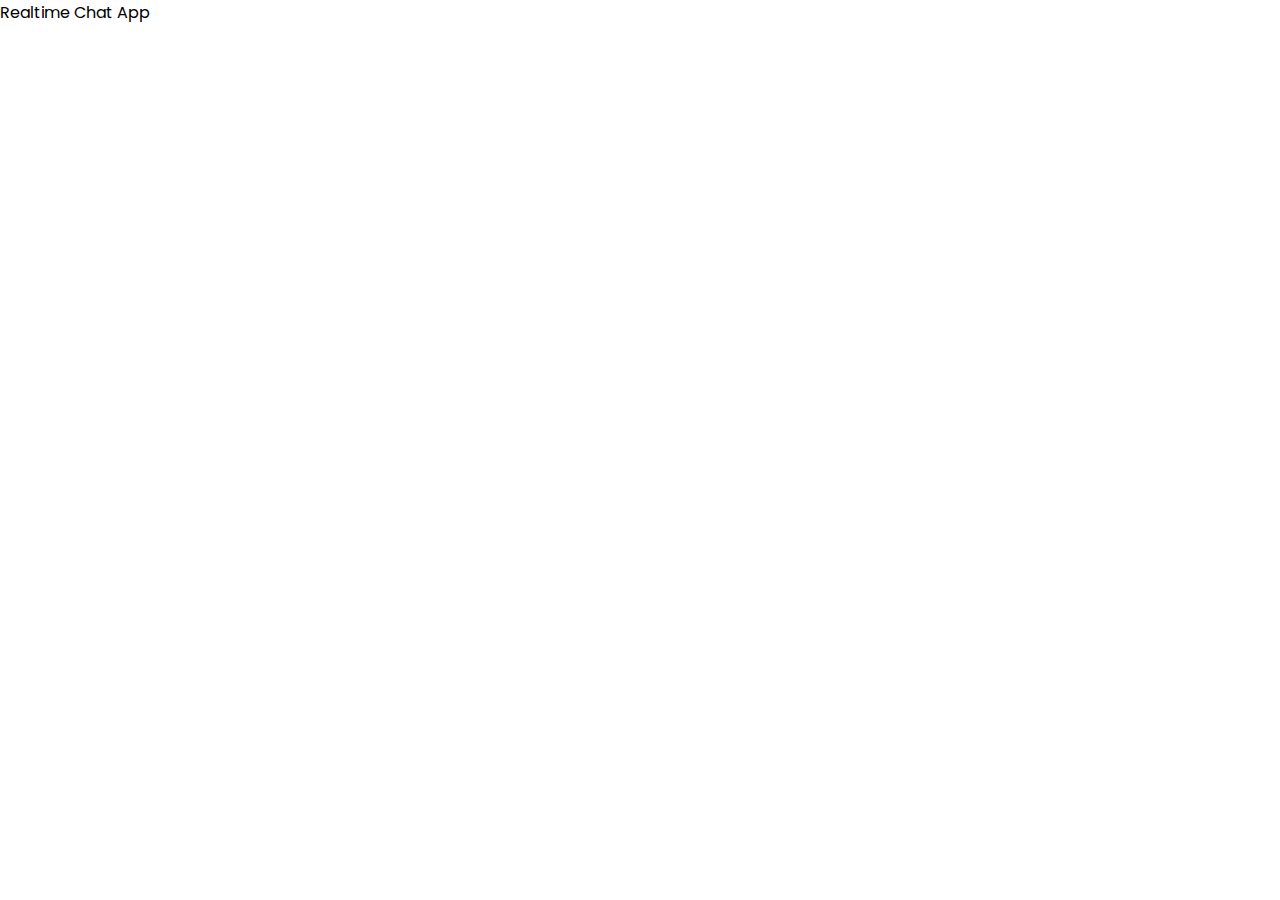
==== index.html @ 70213596 "initiate-project" ====
<!DOCTYPE html>
<html lang="en">
  <head>
    <meta charset="UTF-8" />
    <meta name="viewport" content="width=device-width, initial-scale=1.0" />
    <title>Realtime Chat PHP</title>
    <link rel="stylesheet" href="./style.css" />
    <!-- ! fontawesome -->
    <link
      rel="stylesheet"
      href="https://cdnjs.cloudflare.com/ajax/libs/font-awesome/6.4.2/css/all.min.css"
      integrity="sha512-z3gLpd7yknf1YoNbCzqRKc4qyor8gaKU1qmn+CShxbuBusANI9QpRohGBreCFkKxLhei6S9CQXFEbbKuqLg0DA=="
      crossorigin="anonymous"
      referrerpolicy="no-referrer"
    />
  </head>
  <body>
    <div class="wrapper">
      <section class="form signin">
        <header>Realtime Chat App</header>
      </section>
    </div>
  </body>
</html>
---- style.css ----
@import url("https://fonts.googleapis.com/css2?family=Poppins:wght@200;300;400;500;600;700&display=swap");

* {
  margin: 0;
  padding: 0;
  box-sizing: border-box;
  text-decoration: none;
  font-family: "Poppins", sans-serif;
}
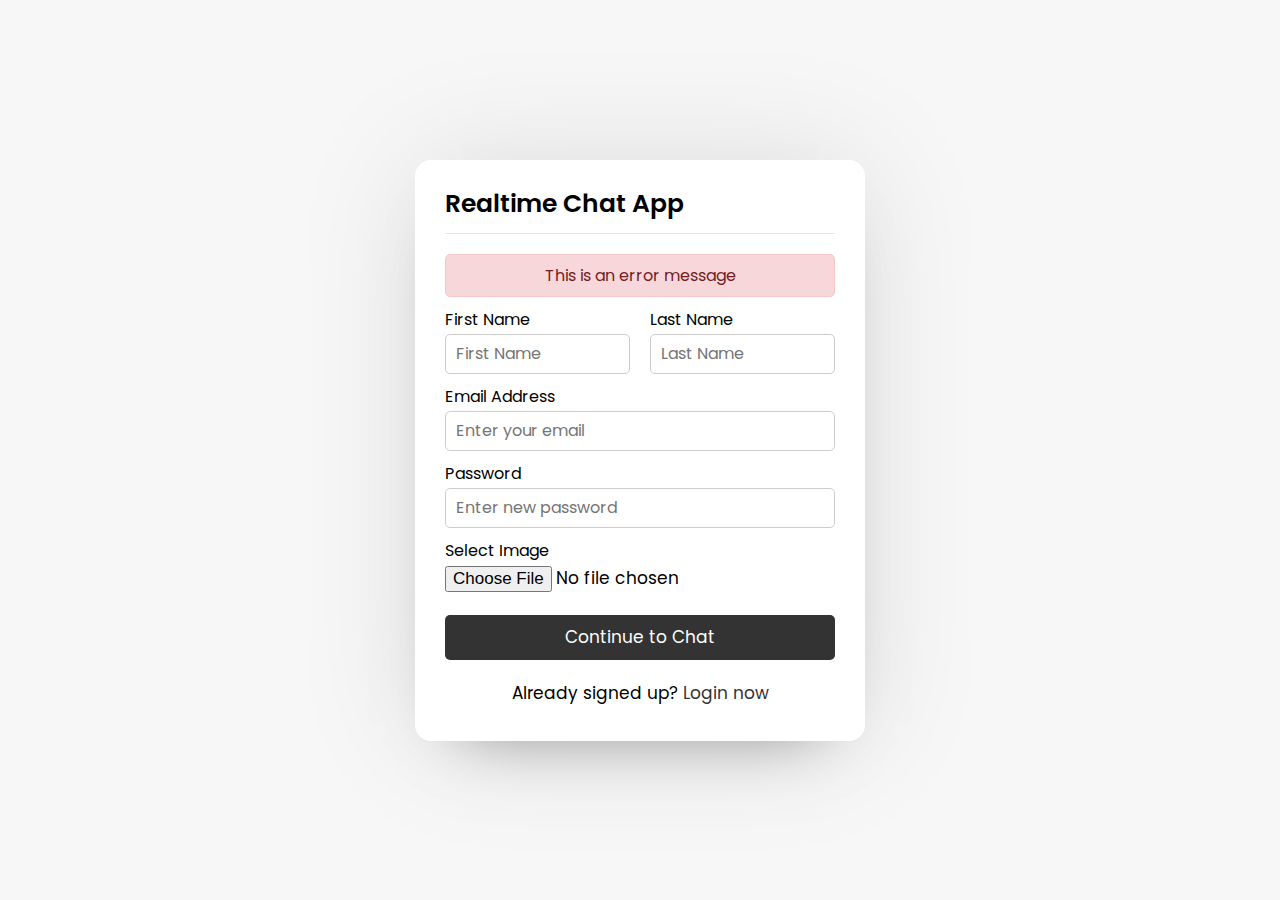
==== commit 5efb6432: "finish-sign-up-form-layout" ====
--- a/index.html
+++ b/index.html
@@ -17,7 +17,47 @@
   <body>
     <div class="wrapper">
       <section class="form signin">
+        <!-- ! form header -->
         <header>Realtime Chat App</header>
+
+        <!-- ! form body -->
+        <form action="#">
+          <div class="error-txt">This is an error message</div>
+          <!-- ! Name -->
+          <div class="name-details">
+            <div class="field input">
+              <label>First Name</label>
+              <input type="text" placeholder="First Name" />
+            </div>
+            <div class="field input">
+              <label>Last Name</label>
+              <input type="text" placeholder="Last Name" />
+            </div>
+          </div>
+          <!-- ! Email -->
+          <div class="field input">
+            <label>Email Address</label>
+            <input type="text" placeholder="Enter your email" />
+          </div>
+          <!-- ! Password -->
+          <div class="field input">
+            <label>Password</label>
+            <input type="text" placeholder="Enter new password" />
+          </div>
+          <!-- ! Image -->
+          <div class="field image">
+            <label>Select Image</label>
+            <input type="file" />
+          </div>
+          <!-- ! Button submit -->
+          <div class="field button">
+            <input type="submit" value="Continue to Chat" />
+          </div>
+        </form>
+
+        <!-- ! form footer -->
+        <div class="link">Already signed up? <a href="#">Login now</a></div>
+
       </section>
     </div>
   </body>
--- a/style.css
+++ b/style.css
@@ -7,3 +7,113 @@
   text-decoration: none;
   font-family: "Poppins", sans-serif;
 }
+
+body {
+  display: flex;
+  justify-content: center;
+  align-items: center;
+  min-height: 100vh;
+  background-color: #f7f7f7;
+  overflow: hidden;
+}
+
+.wrapper {
+  background: #fff;
+  width: 450px;
+  border-radius: 16px;
+  box-shadow: 0 0 128px 0 rgba(0, 0, 0, 0.1),
+              0 32px 64px -48px rgba(0, 0, 0, 0.5);
+}
+
+/* ! Signup Form */
+.form {
+  padding: 25px 30px;
+}
+
+.form header {
+  font-size: 25px;
+  font-weight: 600;
+  padding-bottom: 10px;
+  border-bottom: 1px solid #e6e6e6;
+}
+
+.form form {
+  margin: 20px 0;
+}
+
+.form form .error-txt {
+  color: #721c24;
+  background: #f8d7da;
+  padding: 8px 10px;
+  text-align: center;
+  border-radius: 5px;
+  margin-bottom: 10px;
+  border: 1px solid #f5c6cb;
+}
+
+.form form .name-details {
+  display: flex;
+}
+
+.form form .name-details .field:first-child {
+  margin-right: 10px;
+}
+
+.form form .name-details .field:last-child {
+  margin-left: 10px;
+}
+
+.form form .field {
+  display: flex;
+  flex-direction: column;
+  margin-bottom: 10px;
+}
+
+.form form .field label {
+  margin-bottom: 2px;
+}
+
+.form form .field input {
+  outline: none;
+}
+
+.form form .input input {
+  height: 40px;
+  width: 100%;
+  font-size: 16px;
+  padding: 0 10px;
+  border: 1px solid #ccc;
+  border-radius: 5px;
+}
+
+.form form .image input {
+  font-size: 17px;
+}
+
+.form form .button input {
+  margin-top: 13px;
+  height: 45px;
+  border: none;
+  font-size: 17px;
+  font-weight: 400;
+  background: #333;
+  color: #fff;
+  border-radius: 5px;
+  cursor: pointer;
+}
+
+.form .link {
+  text-align: center;
+  margin: 10px 0;
+  font-size: 17px;
+}
+
+.form .link a {
+  color: #333;
+  transition: all 0.3s;
+}
+
+.form .link a:hover {
+  text-decoration: underline;
+  color: #0984e3;
+}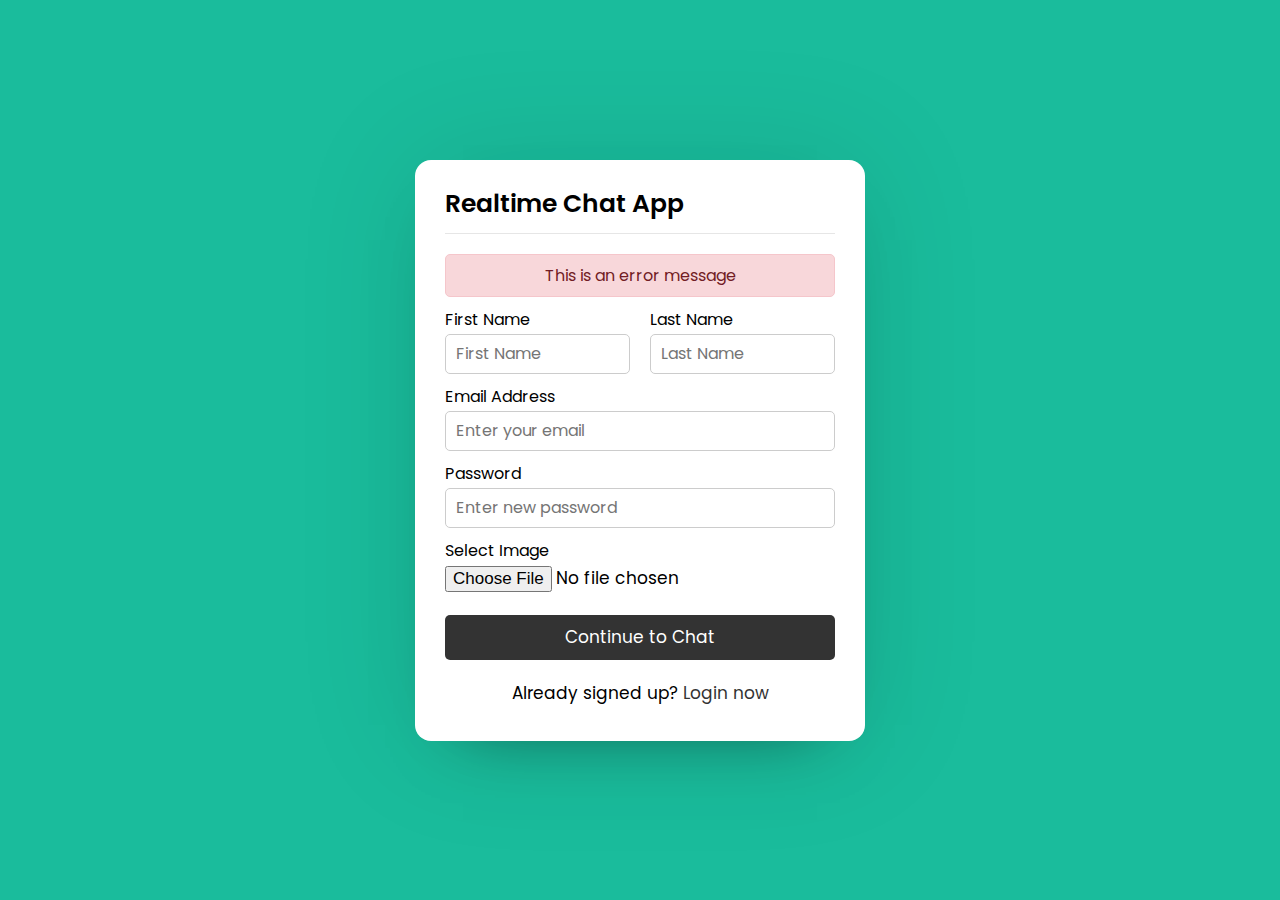
==== commit aa42b90a: "finish-chat-area-layout" ====
--- a/index.html
+++ b/index.html
@@ -43,6 +43,7 @@
           <div class="field input">
             <label>Password</label>
             <input type="text" placeholder="Enter new password" />
+            <i class="fas fa-eye"></i>
           </div>
           <!-- ! Image -->
           <div class="field image">
@@ -56,9 +57,12 @@
         </form>
 
         <!-- ! form footer -->
-        <div class="link">Already signed up? <a href="#">Login now</a></div>
+        <div class="link">Already signed up? <a href="./pages/login.html">Login now</a></div>
 
       </section>
     </div>
+
+    <!-- ! JS -->
+    <script src="./utils/pass-show-hide.js"></script>
   </body>
 </html>
--- a/style.css
+++ b/style.css
@@ -13,7 +13,8 @@
   justify-content: center;
   align-items: center;
   min-height: 100vh;
-  background-color: #f7f7f7;
+  /* background-color: #f7f7f7; */
+  background-color: #1abc9c;
   overflow: hidden;
 }
 
@@ -22,7 +23,7 @@
   width: 450px;
   border-radius: 16px;
   box-shadow: 0 0 128px 0 rgba(0, 0, 0, 0.1),
-              0 32px 64px -48px rgba(0, 0, 0, 0.5);
+    0 32px 64px -48px rgba(0, 0, 0, 0.5);
 }
 
 /* ! Signup Form */
@@ -67,6 +68,7 @@
   display: flex;
   flex-direction: column;
   margin-bottom: 10px;
+  position: relative;
 }
 
 .form form .field label {
@@ -102,6 +104,15 @@
   cursor: pointer;
 }
 
+.form form .field i {
+  position: absolute;
+  right: 15px;
+  color: #ccc;
+  top: 70%;
+  transform: translateY(-50%);
+  cursor: pointer;
+}
+
 .form .link {
   text-align: center;
   margin: 10px 0;
@@ -116,4 +127,275 @@
 .form .link a:hover {
   text-decoration: underline;
   color: #0984e3;
+}
+
+/* ! Page users */
+.users {
+  padding: 25px 30px;
+}
+
+.users header,
+.users-list a {
+  display: flex;
+  align-items: center;
+  justify-content: space-between;
+  border-bottom: 1px solid #e6e6e6;
+  padding-bottom: 20px;
+}
+
+:is(.users, .users-list) .content {
+  display: flex;
+  align-items: center;
+}
+
+.users header .content img {
+  height: 50px;
+  width: 50px;
+  object-fit: cover;
+  border-radius: 50%;
+}
+
+:is(.users, .users-list) .details {
+  margin-left: 15px;
+  color: #000;
+}
+
+:is(.users, .users-list) .details span {
+  font-size: 18px;
+  font-weight: 500;
+}
+
+.users header .logout {
+  color: #fff;
+  padding: 7px 15px;
+  font-size: 17px;
+  background: #333;
+  border-radius: 5px;
+}
+
+.users .search {
+  margin: 20px 0;
+  display: flex;
+  align-items: center;
+  justify-content: space-between;
+  position: relative;
+}
+
+.users .search .text {
+  font-size: 18px;
+}
+
+.users .search input {
+  position: absolute;
+  height: 42px;
+  width: calc(100% - 50px);
+  border: 1px solid #ccc;
+  padding: 0px 13px;
+  font-size: 16px;
+  border-radius: 5px;
+  outline: none;
+}
+
+.users .search button {
+  width: 47px;
+  height: 42px;
+  border: none;
+  outline: none;
+  color: #fff;
+  background: #333;
+  cursor: pointer;
+  font-size: 17px;
+  border-radius: 0 5px 5px 0;
+}
+
+.users-list {
+  max-height: 350px;
+  overflow-y: auto;
+}
+
+.users-list::-webkit-scrollbar {
+  width: 0;
+}
+
+.users-list a {
+  padding-right: 15px;
+  margin-bottom: 15px;
+  padding-bottom: 10px;
+  border-bottom-color: #f1f1f1;
+}
+
+.users-list a:last-child {
+  border: none;
+  margin-bottom: 0;
+}
+
+.users-list a .content img {
+  width: 40px;
+  height: 40px;
+  object-fit: cover;
+  border-radius: 50%;
+}
+
+.users-list a .content p {
+  color: #67676a;
+}
+
+.users-list a .status-dot {
+  font-size: 12px;
+  color: #468669;
+}
+
+.users-list a .status-dot.offline {
+  color: #ccc;
+}
+
+/* ! Chat Area */
+.chat-area header {
+  display: flex;
+  align-items: center;
+  padding: 18px 30px;
+}
+
+.chat-area header .back-icon {
+  font-size: 18px;
+  color: #333;
+  transition: all 0.3s;
+}
+
+.chat-area header .back-icon:hover {
+  color: #000;
+  animation: backIcon 1.5s infinite;
+}
+
+.chat-area header .back-icon:active {
+  transform: scale(0.9);
+  animation: none;
+}
+
+.chat-area header img {
+  width: 45px;
+  height: 45px;
+  object-fit: cover;
+  border-radius: 50%;
+  margin: 0 15px;
+}
+
+.chat-area header span {
+  font-size: 17px;
+  font-weight: 500;
+}
+
+.chat-box {
+  height: 500px;
+  background: #f7f7f7;
+  padding: 10px 30px 20px;
+  box-shadow: inset 0px 32px 32px -32px rgb(0 0 0 / 5%),
+    inset 0 -32px 32px -32px rgb(0 0 0 / 5%);
+  overflow-y: auto;
+}
+
+.chat-box::-webkit-scrollbar {
+  width: 0;
+}
+
+.chat-box .chat {
+  margin: 15px 0;
+}
+
+.chat-box .chat p {
+  padding: 8px 16px;
+  box-shadow: 0 0 32px rgb(0 0 0 / 8%), 
+              0 16px 16px -16px rgb(0 0 0 / 10%);
+  word-wrap: break-word;
+}
+
+.chat-box :is(.outgoing, .incoming) {
+  display: flex;
+  align-items: flex-end;
+}
+
+.outgoing .details {
+  margin-left: auto;
+  max-width: calc(100% - 130px);
+}
+
+.outgoing .details p {
+  background: #333;
+  color: #fff;
+  border-radius: 18px 18px 0 18px;
+}
+
+.chat-box .incoming img {
+  height: 35px;
+  width: 35px;
+  object-fit: cover;
+  border-radius: 50%;
+}
+
+.incoming .details {
+  margin-left: 10px;
+  margin-right: auto;
+  max-width: calc(100% - 130px);
+}
+
+.incoming .details p {
+  background: #fff;
+  color: #333;
+  border-radius: 18px 18px 18px 0;
+}
+
+.chat-area .typing-area {
+  padding: 18px 30px;
+  display: flex;
+  justify-content: space-between;
+}
+
+.typing-area input {
+  height: 45px;
+  width: calc(100% - 58px);
+  font-size: 17px;
+  border: 1px solid #ccc;
+  padding: 0px 13px;
+  border-radius: 5px 0 0 5px;
+  outline: none;
+}
+
+.typing-area button {
+  width: 55px;
+  border: none;
+  outline: none;
+  border-radius: 0 5px 5px 0;
+  background: #333;
+  font-size: 19px;
+  cursor: pointer;
+  color: #fff;
+  transition: all 0.3s;
+}
+
+.typing-area button:hover {
+  background: #000;
+}
+
+.typing-area button:active {
+  transform: scale(0.95);
+}
+
+/* ! keyframes */
+@keyframes backIcon {
+  0% {
+    transform: translateX(0);
+    opacity: 1;
+  }
+  40% {
+    transform: translateX(-10px);
+    opacity: 0;
+  }
+  60% {
+    transform: translateX(10px);
+    opacity: 0;
+  }
+  100% {
+    transform: translateX(0);
+    opacity: 1;
+  }
 }